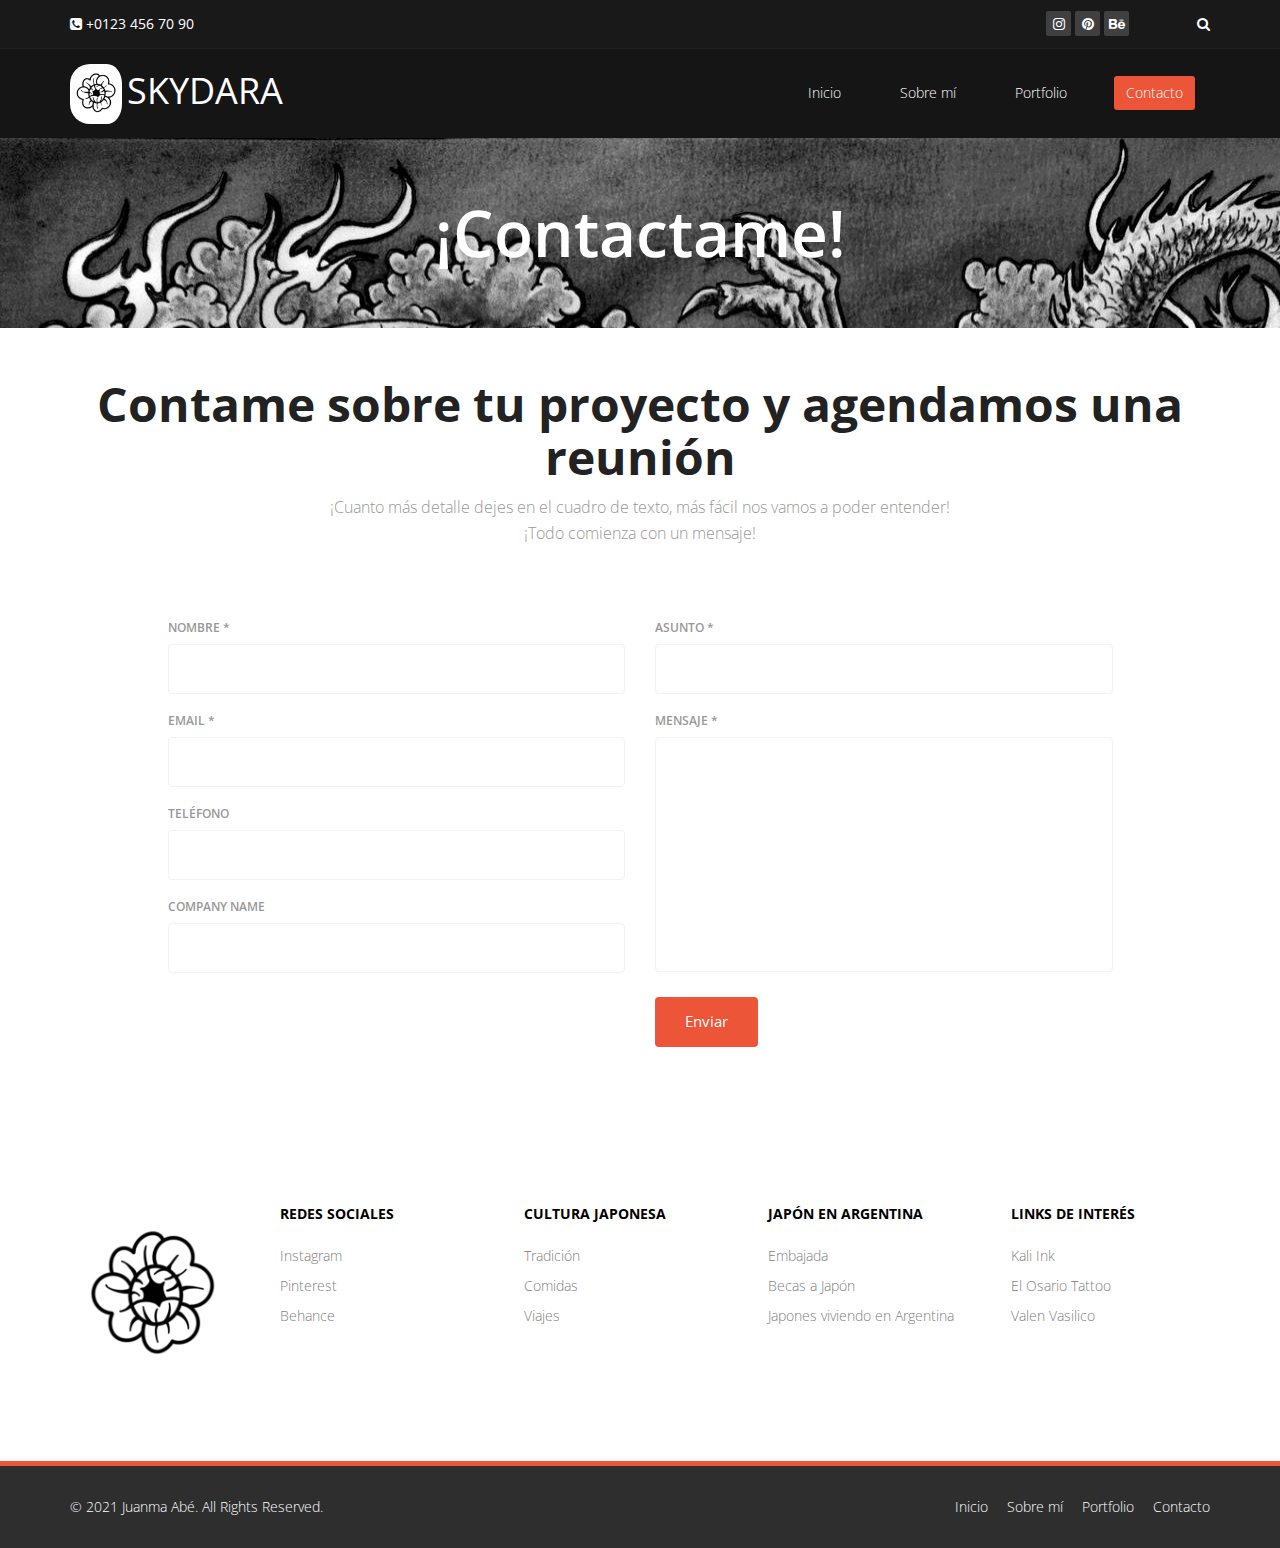
==== contact-us.html @ 9b82411a "Preparando los archivos de inicio" ====
<!DOCTYPE html>
<html lang="en">

<head>
    <meta charset="utf-8">
    <meta name="viewport" content="width=device-width, initial-scale=1.0">
    <meta name="description" content="">
    <meta name="author" content="">
    <title>Contacto | Skydara</title>

    <!-- core CSS -->
    <link href="css/bootstrap.min.css" rel="stylesheet">
    <link href="css/font-awesome.min.css" rel="stylesheet">
    <link href="css/animate.min.css" rel="stylesheet">
    <link href="css/prettyPhoto.css" rel="stylesheet">
    <link href="css/owl.carousel.min.css" rel="stylesheet">
    <link href="css/icomoon.css" rel="stylesheet">
    <link href="css/main.css" rel="stylesheet">
    <link href="css/responsive.css" rel="stylesheet">
    <!--[if lt IE 9]>
    <script src="js/html5shiv.js"></script>
    <script src="js/respond.min.js"></script>
    <![endif]-->
    <link rel="shortcut icon" href="images/logoFinal.png">
    <link rel="apple-touch-icon-precomposed" sizes="144x144" href="images/ico/apple-touch-icon-144-precomposed.png">
    <link rel="apple-touch-icon-precomposed" sizes="114x114" href="images/ico/apple-touch-icon-114-precomposed.png">
    <link rel="apple-touch-icon-precomposed" sizes="72x72" href="images/ico/apple-touch-icon-72-precomposed.png">
    <link rel="apple-touch-icon-precomposed" href="images/ico/apple-touch-icon-57-precomposed.png">

    <!-- SEO -->
    <meta name="description" content="Contactate con Sky. Propone tus ideas. Coordina una reunión para que ella plasme tu idea.">

    <meta name="keywords" content="contacto, email, deja tu mensaje, contactate con sky, coordina una reunión, conoce más">

</head>
<!--/head-->

<body>

    <header id="header">
        <div class="top-bar">
            <div class="container">
                <div class="row">
                    <div class="col-sm-6 col-xs-12">
                        <div class="top-number">
                            <p><i class="fa fa-phone-square"></i> +0123 456 70 90</p>
                        </div>
                    </div>
                    <div class="col-sm-6 col-xs-12">
                        <div class="social">
                            <ul class="social-share">
                                <li><a href="https://www.instagram.com/tienda.dara_/"><i class="fa fa-instagram"></i></a></li>
                                <li><a href="https://ar.pinterest.com/skydara____/"><i class="fa fa-pinterest"></i></a></li>
                                <li><a href="https://www.behance.net/camilascarano"><i class="fa fa-behance"></i></a></li>
                                
                            </ul>
                            <div class="search">
                                <form role="form">
                                    <input type="text" class="search-form" autocomplete="off" placeholder="Search">
                                    <i class="fa fa-search"></i>
                                </form>
                            </div>
                        </div>
                    </div>
                </div>
            </div>
            <!--/.container-->
        </div>
        <!--/.top-bar-->

        <nav class="navbar navbar-inverse" role="banner">
            <div class="container">
                <div class="navbar-header">
                    <button type="button" class="navbar-toggle" data-toggle="collapse" data-target=".navbar-collapse">
                        <span class="sr-only">Toggle navigation</span>
                        <span class="icon-bar"></span>
                        <span class="icon-bar"></span>
                        <span class="icon-bar"></span>
                    </button>
                    <a class="navbar-brand" href="index.html"><img src="images/logoFinal.png" alt="logo">SKYDARA</a>
                </div>
                
                <div class="collapse navbar-collapse navbar-right">
                    <ul class="nav navbar-nav">
                        <li><a href="index.html">Inicio</a></li>
                        <li><a href="about-us.html">Sobre mí</a></li>
                        <li><a href="portfolio.html">Portfolio</a></li>
                        <li class="active"><a href="contact-us.html">Contacto</a></li>                        
                    </ul>
                </div>
            </div><!--/.container-->
        </nav><!--/nav-->
    </header><!--/header-->


    <div class="page-title" style="background-image: url(images/contactofondo.jfif)">
        <h1>¡Contactame!</h1>
    </div>

    <section id="contact-page">
        <div class="container">
            <div class="large-title text-center">        
                <h2>Contame sobre tu proyecto y agendamos una reunión</h2>
                <p>¡Cuanto más detalle dejes en el cuadro de texto, más fácil nos vamos a poder entender! <br> ¡Todo comienza con un mensaje!</p>
            </div> 
            <div class="row contact-wrap"> 
                <div class="status alert alert-success" style="display: none"></div>
                <form id="main-contact-form" class="contact-form" name="contact-form" method="post" action="sendemail.php">
                    <div class="col-sm-5 col-sm-offset-1">
                        <div class="form-group">
                            <label>Nombre *</label>
                            <input type="text" name="name" class="form-control" required="required">
                        </div>
                        <div class="form-group">
                            <label>Email *</label>
                            <input type="email" name="email" class="form-control" required="required">
                        </div>
                        <div class="form-group">
                            <label>Teléfono</label>
                            <input type="number" class="form-control">
                        </div>
                        <div class="form-group">
                            <label>Company Name</label>
                            <input type="text" class="form-control">
                        </div>                        
                    </div>
                    <div class="col-sm-5">
                        <div class="form-group">
                            <label>Asunto *</label>
                            <input type="text" name="subject" class="form-control" required="required">
                        </div>
                        <div class="form-group">
                            <label>Mensaje *</label>
                            <textarea name="message" id="message" required="required" class="form-control" rows="8"></textarea>
                        </div>                        
                        <div class="form-group">
                            <button type="submit" name="submit" class="btn btn-primary btn-lg" required="required">Enviar</button>
                        </div>
                    </div>
                </form> 
            </div><!--/.row-->
        </div><!--/.container-->
    </section><!--/#contact-page-->


    <section id="bottom">
        <div class="container fadeInDown" data-wow-duration="1000ms" data-wow-delay="600ms">
            <div class="row">
                <div class="col-md-2">
                    <a href="index.html" class="footer-logo">
                        <img src="images/logoFinal.png" alt="logo">
                    </a>
                </div>
                <div class="col-md-10">
                    <div class="row">
                        <div class="col-md-3 col-sm-6">
                            <div class="widget">
                                <h3>Redes sociales</h3>
                                <ul>
                                    <li><a href="#">Instagram</a></li>
                                    <li><a href="#">Pinterest</a></li>
                                    <li><a href="https://www.behance.net/camilascarano">Behance</a></li>
                                    <!-- <li><a href="#">Copyright</a></li>
                                    <li><a href="#">Terms of use</a></li>
                                    <li><a href="#">Privacy policy</a></li>
                                    <li><a href="#">Contact us</a></li> -->
                                </ul>
                            </div>
                        </div>
                        <!--/.col-md-3-->

                        <div class="col-md-3 col-sm-6">
                            <div class="widget">
                                <h3>Cultura japonesa</h3>
                                <ul>
                                    <li><a href="https://www.japonalternativo.com/blog/tradiciones-japonesas/">Tradición</a></li>
                                    <li><a href="https://www.japancentre.com/en/pages/156-30-must-try-japanese-foods">Comidas</a></li>
                                    <li><a href="https://travel.state.gov/content/travel/en/international-travel/International-Travel-Country-Information-Pages/Japan.html">Viajes</a></li>
                                    <!-- <li><a href="#">Documentation</a></li>
                                    <li><a href="#">Refund policy</a></li>
                                    <li><a href="#">Ticket system</a></li>
                                    <li><a href="#">Billing system</a></li> -->
                                </ul>
                            </div>
                        </div>
                        <!--/.col-md-3-->

                        <div class="col-md-3 col-sm-6">
                            <div class="widget">
                                <h3>Japón en Argentina</h3>
                                <ul>
                                    <li><a href="https://www.ar.emb-japan.go.jp/itprtop_es/index.html">Embajada</a></li>
                                    <li><a href="https://www.ar.emb-japan.go.jp/itpr_es/04.Becas.html">Becas a Japón</a></li>
                                    <li><a href="https://www.youtube.com/watch?v=d-13gmWAKlQ">Japones viviendo en Argentina</a></li>
                                    <!-- <li><a href="#">Development</a></li>
                                    <li><a href="#">Email Marketing</a></li>
                                    <li><a href="#">Plugin Development</a></li>
                                    <li><a href="#">Article Writing</a></li> -->
                                </ul>
                            </div>
                        </div>
                        
                        <!--/.col-md-3-->

                        <div class="col-md-3 col-sm-6">
                            <div class="widget">
                                <h3>Links de interés</h3>
                                <ul>
                                    <li><a href="https://www.instagram.com/manujuarez1/">Kali Ink</a></li>
                                    <li><a href="https://www.instagram.com/sanseverinotattoo/">El Osario Tattoo</a></li>
                                    <li><a href="https://www.behance.net/valentinbasilico">Valen Vasilico</a></li>
                                    <!-- <li><a href="#">Veniam</a></li>
                                    <li><a href="#">Exercitation</a></li>
                                    <li><a href="#">Ullamco</a></li>
                                    <li><a href="#">Laboris</a></li> -->
                                </ul>
                            </div>
                        </div>
                        <!--/.col-md-3-->
                    </div>
                </div>


            </div>
        </div>
    </section>
    <!--/#bottom-->
    <footer id="footer" class="midnight-blue">
        <div class="container">
            <div class="row">
                <div class="col-sm-6">
                    &copy; 2021 <a target="_blank" href="https://www.linkedin.com/in/abejuanmanuel/" title="LinkedIn Juan Manuel Abé">Juanma Abé</a>. All Rights Reserved.
                </div>
                <div class="col-sm-6">
                    <ul class="pull-right">
                        <li><a href="index.html">Inicio</a></li>
                        <li><a href="about-us.html">Sobre mí</a></li>
                        <li><a href="portfolio.html">Portfolio</a></li>
                        <li><a href="contact-us.html">Contacto</a></li>
                    </ul>
                </div>
            </div>
        </div>
    </footer>
    <!--/#footer-->

    <script src="js/jquery.js"></script>
    <script src="js/bootstrap.min.js"></script>
    <script src="js/jquery.prettyPhoto.js"></script>
    <script src="js/owl.carousel.min.js"></script>
    <script src="js/jquery.isotope.min.js"></script>
    <script src="js/main.js"></script>
</body>

</html>
---- css/prettyPhoto.css ----
div.pp_default .pp_top,div.pp_default .pp_top .pp_middle,div.pp_default .pp_top .pp_left,div.pp_default .pp_top .pp_right,div.pp_default .pp_bottom,div.pp_default .pp_bottom .pp_left,div.pp_default .pp_bottom .pp_middle,div.pp_default .pp_bottom .pp_right{height:13px}
div.pp_default .pp_top .pp_left{background:url(../images/prettyPhoto/default/sprite.png) -78px -93px no-repeat}
div.pp_default .pp_top .pp_middle{background:url(../images/prettyPhoto/default/sprite_x.png) top left repeat-x}
div.pp_default .pp_top .pp_right{background:url(../images/prettyPhoto/default/sprite.png) -112px -93px no-repeat}
div.pp_default .pp_content .ppt{color:#f8f8f8}
div.pp_default .pp_content_container .pp_left{background:url(../images/prettyPhoto/default/sprite_y.png) -7px 0 repeat-y;padding-left:13px}
div.pp_default .pp_content_container .pp_right{background:url(../images/prettyPhoto/default/sprite_y.png) top right repeat-y;padding-right:13px}
div.pp_default .pp_next:hover{background:url(../images/prettyPhoto/default/sprite_next.png) center right no-repeat;cursor:pointer}
div.pp_default .pp_previous:hover{background:url(../images/prettyPhoto/default/sprite_prev.png) center left no-repeat;cursor:pointer}
div.pp_default .pp_expand{background:url(../images/prettyPhoto/default/sprite.png) 0 -29px no-repeat;cursor:pointer;width:28px;height:28px}
div.pp_default .pp_expand:hover{background:url(../images/prettyPhoto/default/sprite.png) 0 -56px no-repeat;cursor:pointer}
div.pp_default .pp_contract{background:url(../images/prettyPhoto/default/sprite.png) 0 -84px no-repeat;cursor:pointer;width:28px;height:28px}
div.pp_default .pp_contract:hover{background:url(../images/prettyPhoto/default/sprite.png) 0 -113px no-repeat;cursor:pointer}
div.pp_default .pp_close{width:30px;height:30px;background:url(../images/prettyPhoto/default/sprite.png) 2px 1px no-repeat;cursor:pointer}
div.pp_default .pp_gallery ul li a{background:url(../images/prettyPhoto/default/default_thumb.png) center center #f8f8f8;border:1px solid #aaa}
div.pp_default .pp_social{margin-top:7px}
div.pp_default .pp_gallery a.pp_arrow_previous,div.pp_default .pp_gallery a.pp_arrow_next{position:static;left:auto}
div.pp_default .pp_nav .pp_play,div.pp_default .pp_nav .pp_pause{background:url(../images/prettyPhoto/default/sprite.png) -51px 1px no-repeat;height:30px;width:30px}
div.pp_default .pp_nav .pp_pause{background-position:-51px -29px}
div.pp_default a.pp_arrow_previous,div.pp_default a.pp_arrow_next{background:url(../images/prettyPhoto/default/sprite.png) -31px -3px no-repeat;height:20px;width:20px;margin:4px 0 0}
div.pp_default a.pp_arrow_next{left:52px;background-position:-82px -3px}
div.pp_default .pp_content_container .pp_details{margin-top:5px}
div.pp_default .pp_nav{clear:none;height:30px;width:110px;position:relative}
div.pp_default .pp_nav .currentTextHolder{font-family:Georgia;font-style:italic;color:#999;font-size:11px;left:75px;line-height:25px;position:absolute;top:2px;margin:0;padding:0 0 0 10px}
div.pp_default .pp_close:hover,div.pp_default .pp_nav .pp_play:hover,div.pp_default .pp_nav .pp_pause:hover,div.pp_default .pp_arrow_next:hover,div.pp_default .pp_arrow_previous:hover{opacity:0.7}
div.pp_default .pp_description{font-size:11px;font-weight:700;line-height:14px;margin:5px 50px 5px 0}
div.pp_default .pp_bottom .pp_left{background:url(../images/prettyPhoto/default/sprite.png) -78px -127px no-repeat}
div.pp_default .pp_bottom .pp_middle{background:url(../images/prettyPhoto/default/sprite_x.png) bottom left repeat-x}
div.pp_default .pp_bottom .pp_right{background:url(../images/prettyPhoto/default/sprite.png) -112px -127px no-repeat}
div.pp_default .pp_loaderIcon{background:url(../images/prettyPhoto/default/loader.gif) center center no-repeat}
div.light_rounded .pp_top .pp_left{background:url(../images/prettyPhoto/light_rounded/sprite.png) -88px -53px no-repeat}
div.light_rounded .pp_top .pp_right{background:url(../images/prettyPhoto/light_rounded/sprite.png) -110px -53px no-repeat}
div.light_rounded .pp_next:hover{background:url(../images/prettyPhoto/light_rounded/btnNext.png) center right no-repeat;cursor:pointer}
div.light_rounded .pp_previous:hover{background:url(../images/prettyPhoto/light_rounded/btnPrevious.png) center left no-repeat;cursor:pointer}
div.light_rounded .pp_expand{background:url(../images/prettyPhoto/light_rounded/sprite.png) -31px -26px no-repeat;cursor:pointer}
div.light_rounded .pp_expand:hover{background:url(../images/prettyPhoto/light_rounded/sprite.png) -31px -47px no-repeat;cursor:pointer}
div.light_rounded .pp_contract{background:url(../images/prettyPhoto/light_rounded/sprite.png) 0 -26px no-repeat;cursor:pointer}
div.light_rounded .pp_contract:hover{background:url(../images/prettyPhoto/light_rounded/sprite.png) 0 -47px no-repeat;cursor:pointer}
div.light_rounded .pp_close{width:75px;height:22px;background:url(../images/prettyPhoto/light_rounded/sprite.png) -1px -1px no-repeat;cursor:pointer}
div.light_rounded .pp_nav .pp_play{background:url(../images/prettyPhoto/light_rounded/sprite.png) -1px -100px no-repeat;height:15px;width:14px}
div.light_rounded .pp_nav .pp_pause{background:url(../images/prettyPhoto/light_rounded/sprite.png) -24px -100px no-repeat;height:15px;width:14px}
div.light_rounded .pp_arrow_previous{background:url(../images/prettyPhoto/light_rounded/sprite.png) 0 -71px no-repeat}
div.light_rounded .pp_arrow_next{background:url(../images/prettyPhoto/light_rounded/sprite.png) -22px -71px no-repeat}
div.light_rounded .pp_bottom .pp_left{background:url(../images/prettyPhoto/light_rounded/sprite.png) -88px -80px no-repeat}
div.light_rounded .pp_bottom .pp_right{background:url(../images/prettyPhoto/light_rounded/sprite.png) -110px -80px no-repeat}
div.dark_rounded .pp_top .pp_left{background:url(../images/prettyPhoto/dark_rounded/sprite.png) -88px -53px no-repeat}
div.dark_rounded .pp_top .pp_right{background:url(../images/prettyPhoto/dark_rounded/sprite.png) -110px -53px no-repeat}
div.dark_rounded .pp_content_container .pp_left{background:url(../images/prettyPhoto/dark_rounded/contentPattern.png) top left repeat-y}
div.dark_rounded .pp_content_container .pp_right{background:url(../images/prettyPhoto/dark_rounded/contentPattern.png) top right repeat-y}
div.dark_rounded .pp_next:hover{background:url(../images/prettyPhoto/dark_rounded/btnNext.png) center right no-repeat;cursor:pointer}
div.dark_rounded .pp_previous:hover{background:url(../images/prettyPhoto/dark_rounded/btnPrevious.png) center left no-repeat;cursor:pointer}
div.dark_rounded .pp_expand{background:url(../images/prettyPhoto/dark_rounded/sprite.png) -31px -26px no-repeat;cursor:pointer}
div.dark_rounded .pp_expand:hover{background:url(../images/prettyPhoto/dark_rounded/sprite.png) -31px -47px no-repeat;cursor:pointer}
div.dark_rounded .pp_contract{background:url(../images/prettyPhoto/dark_rounded/sprite.png) 0 -26px no-repeat;cursor:pointer}
div.dark_rounded .pp_contract:hover{background:url(../images/prettyPhoto/dark_rounded/sprite.png) 0 -47px no-repeat;cursor:pointer}
div.dark_rounded .pp_close{width:75px;height:22px;background:url(../images/prettyPhoto/dark_rounded/sprite.png) -1px -1px no-repeat;cursor:pointer}
div.dark_rounded .pp_description{margin-right:85px;color:#fff}
div.dark_rounded .pp_nav .pp_play{background:url(../images/prettyPhoto/dark_rounded/sprite.png) -1px -100px no-repeat;height:15px;width:14px}
div.dark_rounded .pp_nav .pp_pause{background:url(../images/prettyPhoto/dark_rounded/sprite.png) -24px -100px no-repeat;height:15px;width:14px}
div.dark_rounded .pp_arrow_previous{background:url(../images/prettyPhoto/dark_rounded/sprite.png) 0 -71px no-repeat}
div.dark_rounded .pp_arrow_next{background:url(../images/prettyPhoto/dark_rounded/sprite.png) -22px -71px no-repeat}
div.dark_rounded .pp_bottom .pp_left{background:url(../images/prettyPhoto/dark_rounded/sprite.png) -88px -80px no-repeat}
div.dark_rounded .pp_bottom .pp_right{background:url(../images/prettyPhoto/dark_rounded/sprite.png) -110px -80px no-repeat}
div.dark_rounded .pp_loaderIcon{background:url(../images/prettyPhoto/dark_rounded/loader.gif) center center no-repeat}
div.dark_square .pp_left,div.dark_square .pp_middle,div.dark_square .pp_right,div.dark_square .pp_content{background:#000}
div.dark_square .pp_description{color:#fff;margin:0 85px 0 0}
div.dark_square .pp_loaderIcon{background:url(../images/prettyPhoto/dark_square/loader.gif) center center no-repeat}
div.dark_square .pp_expand{background:url(../images/prettyPhoto/dark_square/sprite.png) -31px -26px no-repeat;cursor:pointer}
div.dark_square .pp_expand:hover{background:url(../images/prettyPhoto/dark_square/sprite.png) -31px -47px no-repeat;cursor:pointer}
div.dark_square .pp_contract{background:url(../images/prettyPhoto/dark_square/sprite.png) 0 -26px no-repeat;cursor:pointer}
div.dark_square .pp_contract:hover{background:url(../images/prettyPhoto/dark_square/sprite.png) 0 -47px no-repeat;cursor:pointer}
div.dark_square .pp_close{width:75px;height:22px;background:url(../images/prettyPhoto/dark_square/sprite.png) -1px -1px no-repeat;cursor:pointer}
div.dark_square .pp_nav{clear:none}
div.dark_square .pp_nav .pp_play{background:url(../images/prettyPhoto/dark_square/sprite.png) -1px -100px no-repeat;height:15px;width:14px}
div.dark_square .pp_nav .pp_pause{background:url(../images/prettyPhoto/dark_square/sprite.png) -24px -100px no-repeat;height:15px;width:14px}
div.dark_square .pp_arrow_previous{background:url(../images/prettyPhoto/dark_square/sprite.png) 0 -71px no-repeat}
div.dark_square .pp_arrow_next{background:url(../images/prettyPhoto/dark_square/sprite.png) -22px -71px no-repeat}
div.dark_square .pp_next:hover{background:url(../images/prettyPhoto/dark_square/btnNext.png) center right no-repeat;cursor:pointer}
div.dark_square .pp_previous:hover{background:url(../images/prettyPhoto/dark_square/btnPrevious.png) center left no-repeat;cursor:pointer}
div.light_square .pp_expand{background:url(../images/prettyPhoto/light_square/sprite.png) -31px -26px no-repeat;cursor:pointer}
div.light_square .pp_expand:hover{background:url(../images/prettyPhoto/light_square/sprite.png) -31px -47px no-repeat;cursor:pointer}
div.light_square .pp_contract{background:url(../images/prettyPhoto/light_square/sprite.png) 0 -26px no-repeat;cursor:pointer}
div.light_square .pp_contract:hover{background:url(../images/prettyPhoto/light_square/sprite.png) 0 -47px no-repeat;cursor:pointer}
div.light_square .pp_close{width:75px;height:22px;background:url(../images/prettyPhoto/light_square/sprite.png) -1px -1px no-repeat;cursor:pointer}
div.light_square .pp_nav .pp_play{background:url(../images/prettyPhoto/light_square/sprite.png) -1px -100px no-repeat;height:15px;width:14px}
div.light_square .pp_nav .pp_pause{background:url(../images/prettyPhoto/light_square/sprite.png) -24px -100px no-repeat;height:15px;width:14px}
div.light_square .pp_arrow_previous{background:url(../images/prettyPhoto/light_square/sprite.png) 0 -71px no-repeat}
div.light_square .pp_arrow_next{background:url(../images/prettyPhoto/light_square/sprite.png) -22px -71px no-repeat}
div.light_square .pp_next:hover{background:url(../images/prettyPhoto/light_square/btnNext.png) center right no-repeat;cursor:pointer}
div.light_square .pp_previous:hover{background:url(../images/prettyPhoto/light_square/btnPrevious.png) center left no-repeat;cursor:pointer}
div.facebook .pp_top .pp_left{background:url(../images/prettyPhoto/facebook/sprite.png) -88px -53px no-repeat}
div.facebook .pp_top .pp_middle{background:url(../images/prettyPhoto/facebook/contentPatternTop.png) top left repeat-x}
div.facebook .pp_top .pp_right{background:url(../images/prettyPhoto/facebook/sprite.png) -110px -53px no-repeat}
div.facebook .pp_content_container .pp_left{background:url(../images/prettyPhoto/facebook/contentPatternLeft.png) top left repeat-y}
div.facebook .pp_content_container .pp_right{background:url(../images/prettyPhoto/facebook/contentPatternRight.png) top right repeat-y}
div.facebook .pp_expand{background:url(../images/prettyPhoto/facebook/sprite.png) -31px -26px no-repeat;cursor:pointer}
div.facebook .pp_expand:hover{background:url(../images/prettyPhoto/facebook/sprite.png) -31px -47px no-repeat;cursor:pointer}
div.facebook .pp_contract{background:url(../images/prettyPhoto/facebook/sprite.png) 0 -26px no-repeat;cursor:pointer}
div.facebook .pp_contract:hover{background:url(../images/prettyPhoto/facebook/sprite.png) 0 -47px no-repeat;cursor:pointer}
div.facebook .pp_close{width:22px;height:22px;background:url(../images/prettyPhoto/facebook/sprite.png) -1px -1px no-repeat;cursor:pointer}
div.facebook .pp_description{margin:0 37px 0 0}
div.facebook .pp_loaderIcon{background:url(../images/prettyPhoto/facebook/loader.gif) center center no-repeat}
div.facebook .pp_arrow_previous{background:url(../images/prettyPhoto/facebook/sprite.png) 0 -71px no-repeat;height:22px;margin-top:0;width:22px}
div.facebook .pp_arrow_previous.disabled{background-position:0 -96px;cursor:default}
div.facebook .pp_arrow_next{background:url(../images/prettyPhoto/facebook/sprite.png) -32px -71px no-repeat;height:22px;margin-top:0;width:22px}
div.facebook .pp_arrow_next.disabled{background-position:-32px -96px;cursor:default}
div.facebook .pp_nav{margin-top:0}
div.facebook .pp_nav p{font-size:15px;padding:0 3px 0 4px}
div.facebook .pp_nav .pp_play{background:url(../images/prettyPhoto/facebook/sprite.png) -1px -123px no-repeat;height:22px;width:22px}
div.facebook .pp_nav .pp_pause{background:url(../images/prettyPhoto/facebook/sprite.png) -32px -123px no-repeat;height:22px;width:22px}
div.facebook .pp_next:hover{background:url(../images/prettyPhoto/facebook/btnNext.png) center right no-repeat;cursor:pointer}
div.facebook .pp_previous:hover{background:url(../images/prettyPhoto/facebook/btnPrevious.png) center left no-repeat;cursor:pointer}
div.facebook .pp_bottom .pp_left{background:url(../images/prettyPhoto/facebook/sprite.png) -88px -80px no-repeat}
div.facebook .pp_bottom .pp_middle{background:url(../images/prettyPhoto/facebook/contentPatternBottom.png) top left repeat-x}
div.facebook .pp_bottom .pp_right{background:url(../images/prettyPhoto/facebook/sprite.png) -110px -80px no-repeat}
div.pp_pic_holder a:focus{outline:none}
div.pp_overlay{background:#000;display:none;left:0;position:absolute;top:0;width:100%;z-index:9500}
div.pp_pic_holder{display:none;position:absolute;width:100px;z-index:10000}
.pp_content{height:40px;min-width:40px}
* html .pp_content{width:40px}
.pp_content_container{position:relative;text-align:left;width:100%}
.pp_content_container .pp_left{padding-left:20px}
.pp_content_container .pp_right{padding-right:20px}
.pp_content_container .pp_details{float:left;margin:10px 0 2px}
.pp_description{display:none;margin:0}
.pp_social{float:left;margin:0}
.pp_social .facebook{float:left;margin-left:5px;width:55px;overflow:hidden}
.pp_social .twitter{float:left}
.pp_nav{clear:right;float:left;margin:3px 10px 0 0}
.pp_nav p{float:left;white-space:nowrap;margin:2px 4px}
.pp_nav .pp_play,.pp_nav .pp_pause{float:left;margin-right:4px;text-indent:-10000px}
a.pp_arrow_previous,a.pp_arrow_next{display:block;float:left;height:15px;margin-top:3px;overflow:hidden;text-indent:-10000px;width:14px}
.pp_hoverContainer{position:absolute;top:0;width:100%;z-index:2000}
.pp_gallery{display:none;left:50%;margin-top:-50px;position:absolute;z-index:10000}
.pp_gallery div{float:left;overflow:hidden;position:relative}
.pp_gallery ul{float:left;height:35px;position:relative;white-space:nowrap;margin:0 0 0 5px;padding:0}
.pp_gallery ul a{border:1px rgba(0,0,0,0.5) solid;display:block;float:left;height:33px;overflow:hidden}
.pp_gallery ul a img{border:0}
.pp_gallery li{display:block;float:left;margin:0 5px 0 0;padding:0}
.pp_gallery li.default a{background:url(../images/prettyPhoto/facebook/default_thumbnail.gif) 0 0 no-repeat;display:block;height:33px;width:50px}
.pp_gallery .pp_arrow_previous,.pp_gallery .pp_arrow_next{margin-top:7px!important}
a.pp_next{background:url(../images/prettyPhoto/light_rounded/btnNext.png) 10000px 10000px no-repeat;display:block;float:right;height:100%;text-indent:-10000px;width:49%}
a.pp_previous{background:url(../images/prettyPhoto/light_rounded/btnNext.png) 10000px 10000px no-repeat;display:block;float:left;height:100%;text-indent:-10000px;width:49%}
a.pp_expand,a.pp_contract{cursor:pointer;display:none;height:20px;position:absolute;right:30px;text-indent:-10000px;top:10px;width:20px;z-index:20000}
a.pp_close{position:absolute;right:0;top:0;display:block;line-height:22px;text-indent:-10000px}
.pp_loaderIcon{display:block;height:24px;left:50%;position:absolute;top:50%;width:24px;margin:-12px 0 0 -12px}
#pp_full_res{line-height:1!important}
#pp_full_res .pp_inline{text-align:left}
#pp_full_res .pp_inline p{margin:0 0 15px}
div.ppt{color:#fff;display:none;font-size:17px;z-index:9999;margin:0 0 5px 15px}
div.pp_default .pp_content,div.light_rounded .pp_content{background-color:#fff}
div.pp_default #pp_full_res .pp_inline,div.light_rounded .pp_content .ppt,div.light_rounded #pp_full_res .pp_inline,div.light_square .pp_content .ppt,div.light_square #pp_full_res .pp_inline,div.facebook .pp_content .ppt,div.facebook #pp_full_res .pp_inline{color:#000}
div.pp_default .pp_gallery ul li a:hover,div.pp_default .pp_gallery ul li.selected a,.pp_gallery ul a:hover,.pp_gallery li.selected a{border-color:#fff}
div.pp_default .pp_details,div.light_rounded .pp_details,div.dark_rounded .pp_details,div.dark_square .pp_details,div.light_square .pp_details,div.facebook .pp_details{position:relative}
div.light_rounded .pp_top .pp_middle,div.light_rounded .pp_content_container .pp_left,div.light_rounded .pp_content_container .pp_right,div.light_rounded .pp_bottom .pp_middle,div.light_square .pp_left,div.light_square .pp_middle,div.light_square .pp_right,div.light_square .pp_content,div.facebook .pp_content{background:#fff}
div.light_rounded .pp_description,div.light_square .pp_description{margin-right:85px}
div.light_rounded .pp_gallery a.pp_arrow_previous,div.light_rounded .pp_gallery a.pp_arrow_next,div.dark_rounded .pp_gallery a.pp_arrow_previous,div.dark_rounded .pp_gallery a.pp_arrow_next,div.dark_square .pp_gallery a.pp_arrow_previous,div.dark_square .pp_gallery a.pp_arrow_next,div.light_square .pp_gallery a.pp_arrow_previous,div.light_square .pp_gallery a.pp_arrow_next{margin-top:12px!important}
div.light_rounded .pp_arrow_previous.disabled,div.dark_rounded .pp_arrow_previous.disabled,div.dark_square .pp_arrow_previous.disabled,div.light_square .pp_arrow_previous.disabled{background-position:0 -87px;cursor:default}
div.light_rounded .pp_arrow_next.disabled,div.dark_rounded .pp_arrow_next.disabled,div.dark_square .pp_arrow_next.disabled,div.light_square .pp_arrow_next.disabled{background-position:-22px -87px;cursor:default}
div.light_rounded .pp_loaderIcon,div.light_square .pp_loaderIcon{background:url(../images/prettyPhoto/light_rounded/loader.gif) center center no-repeat}
div.dark_rounded .pp_top .pp_middle,div.dark_rounded .pp_content,div.dark_rounded .pp_bottom .pp_middle{background:url(../images/prettyPhoto/dark_rounded/contentPattern.png) top left repeat}
div.dark_rounded .currentTextHolder,div.dark_square .currentTextHolder{color:#c4c4c4}
div.dark_rounded #pp_full_res .pp_inline,div.dark_square #pp_full_res .pp_inline{color:#fff}
.pp_top,.pp_bottom{height:20px;position:relative}
* html .pp_top,* html .pp_bottom{padding:0 20px}
.pp_top .pp_left,.pp_bottom .pp_left{height:20px;left:0;position:absolute;width:20px}
.pp_top .pp_middle,.pp_bottom .pp_middle{height:20px;left:20px;position:absolute;right:20px}
* html .pp_top .pp_middle,* html .pp_bottom .pp_middle{left:0;position:static}
.pp_top .pp_right,.pp_bottom .pp_right{height:20px;left:auto;position:absolute;right:0;top:0;width:20px}
.pp_fade,.pp_gallery li.default a img{display:none}
---- css/icomoon.css ----
@font-face {
  font-family: 'icomoon';
  src:  url('../fonts/icomoon.eot?2sjsid');
  src:  url('../fonts/icomoon.eot?2sjsid#iefix') format('embedded-opentype'),
    url('../fonts/icomoon.ttf?2sjsid') format('truetype'),
    url('../fonts/icomoon.woff?2sjsid') format('woff'),
    url('../fonts/icomoon.svg?2sjsid#icomoon') format('svg');
  font-weight: normal;
  font-style: normal;
}

[class^="icon-"], [class*=" icon-"] {
  /* use !important to prevent issues with browser extensions that change fonts */
  font-family: 'icomoon' !important;
  speak: none;
  font-style: normal;
  font-weight: normal;
  font-variant: normal;
  text-transform: none;
  line-height: 1;

  /* Better Font Rendering =========== */
  -webkit-font-smoothing: antialiased;
  -moz-osx-font-smoothing: grayscale;
}

.icon-mobile-ui:before {
  content: "\e900";
  color: #d0d0d0;
}
.icon-motion:before {
  content: "\e901";
  color: #d0d0d0;
}
.icon-seo:before {
  content: "\e902";
  color: #d0d0d0;
}
.icon-ux:before {
  content: "\e903";
  color: #d0d0d0;
}
.icon-web-app:before {
  content: "\e904";
  color: #d0d0d0;
}
.icon-web:before {
  content: "\e905";
  color: #d0d0d0;
}
---- css/main.css ----
@import url(http://fonts.googleapis.com/css?family=Open+Sans:300italic,400italic,600italic,700italic,800italic,400,600,700,300,800);

/*************************
*******Typography******
**************************/

body {
    background: #fff;
    font-family: 'Open Sans', sans-serif;
    color: #4e4e4e;
    line-height: 22px;
}

h1,
h2,
h3,
h4,
h5,
h6 {
    font-weight: 600;
    font-family: 'Open Sans', sans-serif;
    color: #4e4e4e;
}

h1 {
    font-size: 36px;
/*    color: #fff;*/
}

h2 {
    font-size: 20px;
}

h3 {
    font-size: 16px;
    color: #787878;
    font-weight: 400;
    line-height: 24px;
}

img{
    max-width: 100%;
}

h4 {
    font-size: 16px;
}

a {
    color: #EC5538;
    -webkit-transition: color 300ms, background-color 300ms;
    transition: color 300ms, background-color 300ms;
}

a:hover,
a:focus {
    color: #EC5538;
}

hr {
    border-top: 1px solid #e5e5e5;
    border-bottom: 1px solid #fff;
}

.btn-primary {
    padding: 8px 20px;
    background: #EC5538;
    color: #fff;
    border-radius: 4px;
    border: none;
    margin-top: 10px;
}

.btn-primary:hover,
.btn-primary:focus {
    background: #EC5538;
    outline: none;
    -webkit-box-shadow: none;
    box-shadow: none;
}

.btn-transparent {
    border: 3px solid #fff;
    background: transparent;
    color: #fff;
}

.btn-transparent:hover {
    border-color: rgba(255, 255, 255, 0.5);
}

a:hover,
a:focus {
    color: #111;
    text-decoration: none;
    outline: none;
}

.dropdown-menu {
    margin-top: -1px;
    min-width: 180px;
}

.center h2 {
    font-size: 36px;
    margin-top: 0;
    margin-bottom: 20px;
}



.media>.pull-left {
    margin-right: 20px;
}



.media>.pull-right {
    margin-left: 20px;
}

body>section {
    padding: 70px 0;
}

.center {
    text-align: center;
    padding-bottom: 55px;
}

.scaleIn {
    -webkit-animation-name: scaleIn;
    animation-name: scaleIn;
}

.lead {
    font-size: 16px;
    line-height: 24px;
    font-weight: 400;
}

.transparent-bg {
    background-color: transparent !important;
    margin-bottom: 0;
}

@-webkit-keyframes scaleIn {
    0% {
        opacity: 0;
        -webkit-transform: scale(0);
        transform: scale(0);
    }
    100% {
        opacity: 1;
        -webkit-transform: scale(1);
        transform: scale(1);
    }
}

@keyframes scaleIn {
    0% {
        opacity: 0;
        -webkit-transform: scale(0);
        transform: scale(0);
    }
    100% {
        opacity: 1;
        -webkit-transform: scale(1);
        transform: scale(1);
    }
}

.navbar-brand img{
    height: 60px;
    border-radius: 20px; 
    padding-right: 5px;
}

.page-title{
    padding: 60px 0;
}

.page-title h1{
    color: #fff;
    margin: 0;
    text-align: center;
    font-size: 64px;
}


/*************************
*******Header******
**************************/

#header .search {
    display: inline-block;
}

.navbar>.container .navbar-brand {
    margin-left: 0;
}

.top-bar {
    padding: 10px 0;
    background: #191919;
    border-bottom: 1px solid #222;
    line-height: 28px;
}

.top-number {
    color: #fff;
}

.top-number p {
    margin: 0
}

.social {
    text-align: right;
}

.social-share {
    display: inline-block;
    list-style: none;
    padding: 0;
    margin: 0;
}

ul.social-share li {
    display: inline-block;
}

ul.social-share li a {
    display: inline-block;
    color: #fff;
    background: #404040;
    width: 25px;
    height: 25px;
    line-height: 25px;
    text-align: center;
    border-radius: 2px;
}

ul.social-share li a:hover {
    background: #EC5538;
    color: #fff;
}

.search i {
    color: #fff;
}

input.search-form {
    background: transparent;
    border: 0 none;
    width: 60px;
    padding: 0 10px;
    color: #FFF;
    -webkit-transition: all 400ms;
    transition: all 400ms;
}

input.search-form::-webkit-input-placeholder {
    color: transparent;
}

input.search-form:hover::-webkit-input-placeholder {
    color: #fff;
}

input.search-form:hover {
    width: 180px;
}

.navbar-brand {
    padding: 0;
    margin: 0;
}

.navbar {
    border-radius: 0;
    margin-bottom: 0;
    background: #151515;
    padding: 15px 0;
    padding-bottom: 0;
    
}

.navbar-nav {
    margin-top: 12px;
}

.navbar-nav>li {
    margin-left: 35px;
    padding-bottom: 28px;
}

.navbar-inverse .navbar-nav>li>a {
    padding: 5px 12px;
    margin: 0;
    border-radius: 3px;
    color: #fff;
    line-height: 24px;
    display: inline-block;
    font-weight: 300;
}

.navbar-inverse .navbar-nav>li>a:hover {
    background-color: #EC5538;
    color: #fff;
}

.navbar-inverse {
    border: none;
}

.navbar-inverse .navbar-brand {
    font-size: 36px;
    line-height: 50px;
    color: #fff;
}

.navbar-inverse .navbar-nav>.active>a,
.navbar-inverse .navbar-nav>.active>a:hover,
.navbar-inverse .navbar-nav>.active>a:focus,
.navbar-inverse .navbar-nav>.open>a,
.navbar-inverse .navbar-nav>.open>a:hover,
.navbar-inverse .navbar-nav>.open>a:focus {
    background-color: #EC5538;
    color: #fff;
}

.navbar-inverse .navbar-nav .dropdown-menu {
    background-color: rgba(0, 0, 0, .85);
    -webkit-box-shadow: 0 3px 8px rgba(0, 0, 0, 0.125);
    box-shadow: 0 3px 8px rgba(0, 0, 0, 0.125);
    border: 0;
    padding: 0;
    margin-top: 0;
    border-top: 0;
    border-radius: 0;
    left: 0;
}

.navbar-inverse .navbar-nav .dropdown-menu:before {
    position: absolute;
    top: 0;
}

.navbar-inverse .navbar-nav .dropdown-menu>li>a {
    padding: 8px 15px;
    color: #fff;
}

.navbar-inverse .navbar-nav .dropdown-menu>li:hover>a,
.navbar-inverse .navbar-nav .dropdown-menu>li:focus>a,
.navbar-inverse .navbar-nav .dropdown-menu>li.active>a {
    background-color: #EC5538;
    color: #fff;
}

.navbar-inverse .navbar-nav .dropdown-menu>li:last-child>a {
    border-radius: 0 0 3px 3px;
}

.navbar-inverse .navbar-nav .dropdown-menu>li.divider {
    background-color: transparent;
}

.navbar-inverse .navbar-collapse,
.navbar-inverse .navbar-form {
    border-top: 0;
    padding-bottom: 0;
}


/*************************
*******Home Page******
**************************/

#main-slider {
    position: relative;
}

.no-margin {
    margin: 0;
    padding: 0;
}

#main-slider .carousel .carousel-content {
    font-size: 18px;
    font-weight: 400;
    color: #fff;
    line-height: 28px;
}

#main-slider .carousel .slide-margin {
    margin-top: 140px;
}

#main-slider .carousel h1 {
    font-size: 64px;
    font-weight: 700;
    margin: 0 0 20px;
    color: #fff;
}

#main-slider .carousel .btn-slide {
    padding: 0 30px;
    line-height: 42px;
    background: #EC5538;
    color: #fff;
    border-radius: 4px;
    margin-top: 40px;
    display: inline-block;
    font-size: 14px;
    margin-right: 10px;
    border: 1px solid #EC5538;
}

#main-slider .carousel .btn-slide.white {
    border: 1px solid rgba(255, 255, 255, 0.44);
    background: rgba(255, 255, 255, 0.26);
    color: #fff;
}

#main-slider .carousel .slider-img {
    text-align: right;
    position: absolute;
}

#main-slider .carousel .item {
    background-position: 50%;
    background-repeat: no-repeat;
    background-size: cover;
    left: 0 !important;
    opacity: 0;
    top: 0;
    position: absolute;
    width: 100%;
    display: block !important;
    height: 730px;
    -webkit-transition: opacity ease-in-out 500ms;
    transition: opacity ease-in-out 500ms;
    display: -webkit-box !important;
    display: -ms-flexbox !important;
    display: flex !important;
    -webkit-box-orient: vertical;
    -webkit-box-direction: normal;
    -ms-flex-direction: column;
    flex-direction: column;
    -webkit-box-pack: center;
    -ms-flex-pack: center;
    justify-content: center;
}

#main-slider .carousel .item:first-child {
    top: auto;
    position: relative;
}

#main-slider .carousel .item.active {
    opacity: 1;
    -webkit-transition: opacity ease-in-out 500ms;
    transition: opacity ease-in-out 500ms;
    z-index: 1;
}

#main-slider .prev,
#main-slider .next {
    position: absolute;
    top: 50%;
    background-color: #EC5538;
    color: #fff;
    display: inline-block;
    margin-top: -25px;
    height: 40px;
    line-height: 40px;
    width: 40px;
    line-height: 40px;
    text-align: center;
    border-radius: 4px;
    z-index: 5;
}

#main-slider .prev:hover,
#main-slider .next:hover {
    background-color: #000;
}

#main-slider .prev {
    left: 10px;
}

#main-slider .next {
    right: 10px;
}

#main-slider .carousel-indicators {
    margin: 0;
    left: 0;
    width: 100%;
    bottom: 80px;
}

#main-slider .carousel-indicators li {
    width: 10px;
    height: 10px;
    background-color: transparent;
    margin: 0 5px;
    position: relative;
    border: 1px solid #fff;
}

#main-slider .carousel-indicators li.active {
    background-color: #EC5538;
    border: 1px solid #EC5538
}

#main-slider .active .animation.animated-item-1 {
    -webkit-animation: fadeInUp 300ms linear 300ms both;
    animation: fadeInUp 300ms linear 300ms both;
}

#main-slider .active .animation.animated-item-2 {
    -webkit-animation: fadeInUp 300ms linear 600ms both;
    animation: fadeInUp 300ms linear 600ms both;
}

#main-slider .active .animation.animated-item-3 {
    -webkit-animation: fadeInUp 300ms linear 900ms both;
    animation: fadeInUp 300ms linear 900ms both;
}

#main-slider .active .animation.animated-item-4 {
    -webkit-animation: fadeInUp 300ms linear 1200ms both;
    animation: fadeInUp 300ms linear 1200ms both;
}

#feature {
    padding-bottom: 40px;
}

.features .feature-wrap {
    margin-bottom: 35px;
}

.features .feature-wrap .icon {
    width: 42px;
    height: 42px;
    text-align: center;
    line-height: 40px;
    color: #D0D0D0;
    border: 1px solid #D0D0D0;
    font-size: 20px;
    border-radius: 4px;
    -webkit-transition: .4s;
    transition: .4s;
    margin-bottom: 25px;
}

.features .feature-wrap:hover .icon {
    color: #ffffff;
    border: 1px solid #EC5538;
    background-color: #EC5538;
}

.features .feature-wrap h2 {
    font-size: 24px;
    color: #333;
    margin: 0;
    margin-bottom: 24px;
}

.features .feature-wrap p {
    font-size: 16px;
    margin: 0;
    line-height: 26px;
    color: #707070;
}

#recent-works {
    background-color: #FAFAFA;
}

#recent-works .single-work {
    padding: 0;
}

#recent-works {
    padding-bottom: 70px;
}

.recent-work-wrap {
    position: relative;
    overflow: hidden;
}

.recent-work-wrap img {
    width: 100%;
}

.recent-work-wrap .recent-work-inner {
    top: 0;
    background: transparent;
    opacity: .8;
    width: 100%;
    border-radius: 0;
    margin-bottom: 0;
}

.recent-work-wrap .overlay {
    position: absolute;
    top: 0;
    left: 0;
    width: 100%;
    height: 100%;
    opacity: 0;
    border-radius: 0;
    background: rgba(0, 0, 0, 0.7);
    color: #fff;
    vertical-align: middle;
    -webkit-transition: opacity 500ms;
    transition: opacity 500ms;
    padding: 30px;
    text-align: center;
    display: -webkit-box;
    display: -ms-flexbox;
    display: flex;
    -webkit-box-orient: vertical;
    -webkit-box-direction: normal;
    -ms-flex-direction: column;
    flex-direction: column;
    -webkit-box-pack: center;
    -ms-flex-pack: center;
    justify-content: center;
}

.recent-work-wrap .overlay .preview {
    color: #fff;
    height: 40px;
    width: 40px;
    background-color: #EC5538;
    border-radius: 50%;
    display: inline-block;
    line-height: 50px;
}

.recent-work-wrap:hover .overlay {
    opacity: 1;
}

.services-wrap {
    padding: 40px 30px;
    background: #fff;
    border-radius: 4px;
    margin: 0 0 40px;
    -webkit-transition: .4s;
    transition: .4s;
    color: #707070;
    font-size: 16px;
    line-height: 26px;
}

.services-wrap p:last-child {
    margin: 0;
}

.services-wrap:hover {
    background-color: #FAFAFA;
}

.services-wrap h3 {
    font-size: 20px;
    margin: 0 0 15px;
    color: #333333;
    font-weight: 700;
}

.services-wrap .pull-left {
    margin-right: 40px;
    margin-top: 15px;
}

#middle {
    background-size: cover;
    background-position: center center;
    text-align: center;
    color: #ffffff;
    position: relative;
    z-index: 1;
}

#middle::after {
    content: '';
    position: absolute;
    right: 0;
    top: 0;
    width: 100%;
    height: 100%;
    z-index: -1;
    background-color: #000;
    opacity: .3
}

#middle h2 {
    font-size: 48px;
    color: #ffffff;
}

#middle .skill {
    margin-bottom: 60px;
}

.progress-wrap {
    position: relative;
    padding: 10px 35px;
}

.progress-wrap h3 {
    color: #ffffff;
    text-align: left;
}

.progress .color1,
.progress .color1 .bar-width,
.progress .color1 .bar-width::after {
    background: #2d7da4;
}

.progress .color2,
.progress .color2 .bar-width,
.progress .color2 .bar-width::after {
    background: #6aa42f;
}

.progress .color3,
.progress .color3 .bar-width,
.progress .color3 .bar-width::after {
    background: #ffcc33;
}

.progress .color4,
.progress .color4 .bar-width,
.progress .color4 .bar-width::after {
    background: #db3615;
}

.progress,
.progress-bar {
    height: 10px;
    line-height: 10px;
    background: #e6e6e6;
    -webkit-box-shadow: none;
    box-shadow: none;
    border-radius: 5px;
    overflow: visible;
    text-align: right;
}

span.bar-width::after {
    content: '';
    height: 16px;
    width: 16px;
    position: absolute;
    bottom: -32.5px;
    border-radius: 50%;
    right: 5px;
    border: 4px solid #fff;
}

.progress {
    position: relative;
}

.progress .bar-width {
    position: absolute;
    width: 40px;
    height: 20px;
    line-height: 20px;
    text-align: center;
    font-size: 12px;
    font-weight: 700;
    top: -40px;
    border-radius: 2px;
    margin-left: -30px;
}

.progress .progress-bar .bar-width {
    background-color: #fff;
    color: #707070;
}

.progress span {
    position: relative;
}

.progress .progress-bar span:before {
    content: " ";
    position: absolute;
    width: auto;
    height: auto;
    border-width: 8px 5px;
    border-style: solid;
    bottom: -15px;
    right: 8px;
    border-top-color: #ffffff !important;
    color: #222;
}

.progress .color1 span:before {
    border-color: #2d7da4 transparent transparent transparent;
}

.progress .color2 span:before {
    border-color: #6aa42f transparent transparent transparent;
}

.progress .color3 span:before {
    border-color: #ffcc33 transparent transparent transparent;
}

.progress .color4 span:before {
    border-color: #db3615 transparent transparent transparent;
}

.accordion h2 {
    margin-bottom: 25px;
}

.panel-default {
    border-color: transparent;
}

.panel-default>.panel-heading,
.panel {
    background-color: #e6e6e6;
    border: 0 none;
    -webkit-box-shadow: none;
    box-shadow: none;
}

.panel-default>.panel-heading+.panel-collapse .panel-body {
    background: #fff;
    color: #858586;
}

.panel-body {
    padding: 20px 20px 10px;
}

.panel-group .panel+.panel {
    margin-top: 0;
    border-top: 1px solid #d9d9d9;
}

.panel-group .panel {
    border-radius: 0;
}

.panel-heading {
    border-radius: 0;
}

.panel-title>a {
    color: #4e4e4e;
}

.accordion-inner img {
    border-radius: 4px;
}

.accordion-inner h4 {
    margin-top: 0;
}

.panel-heading.active {
    background: #1f1f20;
}

.panel-heading.active .panel-title>a {
    color: #fff;
}

a.accordion-toggle i {
    width: 45px;
    line-height: 44px;
    font-size: 20px;
    margin-top: -10px;
    text-align: center;
    margin-right: -15px;
    background: #c9c9c9;
}

.panel-heading.active a.accordion-toggle i {
    background: #EC5538;
    color: #fff;
}

.panel-heading.active a.accordion-toggle.collapsed i {
    background: #EC5538;
    color: #fff;
}

.nav-tabs>li {
    margin-bottom: 0px;
    border: 1px solid transparent;
}

#content .nav-tabs>li.active>a,
#content .nav-tabs>li.active>a:hover,
#content .nav-tabs>li.active>a:focus {
    color: #EC5538;
    background-color: #F9FAFB;
    border: 1px solid #E9EFF4;
    font-weight: 500;
    -webkit-transition: .4s;
    transition: .4s;
    border-radius: 5px;
}


.tab-pane img{
    width: 150px;
}

#content .tab-pane{
    padding-left: 100px;
}

.video-box{
    position: relative;
}

.video-box a.video-icon{
    position: absolute;
    width: 80px;
    height: 80px;
    background-color: #EC5538;
    top: 50%;
    left: 50%;
    color: #fff;
    text-align: center;
    line-height: 76px;
    border-radius: 50%;
    -webkit-transform: translateX(-50%) translateY(-50%);
    transform: translateX(-50%) translateY(-50%);
    font-size: 20px;
    border: 2px solid #fff;
}

.nav-tabs {
    border: none;
}

.nav-tabs>li>a {
    color: #666;
    border-radius: 0;
    border: 1px solid transparent;
    line-height: 24px;
    margin-right: 0;
    padding: 13px 30px;
}
.nav-tabs>li>a:hover{
    background-color: transparent;
    border-color: transparent;
}

.nav-tabs li:last-child {
    border-bottom: 0 none;
}

.nav-stacked>li+li {
    margin-top: 0;
}


.tab-wrap {
    margin-bottom: 20px;
}


.tab-content h2 {
    margin-top: 0;
}

.tab-content img {
    border-radius: 4px;
}

.testimonial h2 {
    margin-top: 0;
}

.testimonial-inner {
    color: #858586;
    font-size: 14px;
}

.testimonial-inner .pull-left {
    border-right: 1px solid #e7e7e7;
    padding-right: 15px;
    position: relative;
}

.testimonial-inner .pull-left:after {
    content: "";
    position: absolute;
    width: 9px;
    height: 9px;
    top: 50%;
    margin-top: -5px;
    background: #FFF;
    -webkit-transform: rotate(45deg);
    border: 1px solid #e7e7e7;
    right: -5px;
    border-left: 0 none;
    border-bottom: 0 none;
}

#partner {
    background-image: url(../images/PPfondo.png);
    background-size: cover;
    background-position: center center;
}

#partner {
    color: #fff;
    text-align: center;
}

#partner h2,
#partner h3 {
    color: #fff;
}

.partners ul li a img{
    margin: 0 auto;
}

.partners ul {
    list-style: none;
    margin: 0;
    padding: 0;
}

.partners ul li {
    display: inline-block;
    float: left;
    width: 20%;
}

#conatcat-info {
    background: #fff url(../images/contact.png) no-repeat 90% 0;
    padding: 30px 0;
}

.contact-info i {
    width: 60px;
    height: 60px;
    font-size: 40px;
    line-height: 60px;
    color: #fff;
    background: #000;
    text-align: center;
    border-radius: 10px;
}

.contact-info h2 {
    margin-top: 0;
    color: #000;
}

.contact-info {
    color: #000;
}

/*testimonial slider*/

#testimonial{
    background-color: #FAFAFA;
}
.testimonial-slider.owl-carousel .owl-item img{
    width: auto;
    display: inline-block;
}

.testimonial-slider{
    text-align: center;
}

.testimonial-slider .single-slide{
    background-color: #fff;
    padding: 45px 35px;
    color: #707070;
    font-size: 16px;
    line-height: 26px;
}

.testimonial-slider .single-slide .slide-img{
    border-radius: 50%;
    overflow: hidden;
    display: inline-block;
    margin-bottom: 15px;
}
.testimonial-slider .content h4{
    margin: 20px 0 0;
}
.testimonial-slider .content img{
    margin-bottom: 20px;
}
.testimonial-slider .owl-dots{
    margin: 50px 0 0;
}
.testimonial-slider .owl-dot {
    width: 10px;
    height: 10px;
    background: #fff;
    display: inline-block;
    margin: 0 5px;
    border-radius: 50%;
    border: 1px solid #EC5538;
}
.testimonial-slider .owl-dot.active{
    background-color: #EC5538;
}

/*************************
********* About Us Page CSS ******
**************************/

.about-img{
    padding-right: 70px;
}

.about-content{
    color: #989898;
    font-size: 16px;
    line-height: 26px;
    margin-top: 80px;
}

.about-content h2{
    font-size: 48px;
    color: #333333;
    font-weight: 700;
    margin: 0 0 25px;
}

#team-area{
    background-color: #FAFAFA;
}

.single-team img{
    width: 100%;
}

.single-team{
    margin-bottom: 30px;
}
.single-team .inner{
    background: #fff;
    text-align: center;    
    color: #989898;
    font-size: 16px;
    -webkit-transition: .4s;
    transition: .4s;
    border-radius: 5px;
    overflow: hidden;
}

.single-team .inner:hover{
    -webkit-box-shadow: 0 10px 30px rgba(0, 0, 0, 0.15);
    box-shadow: 0 10px 30px rgba(0, 0, 0, 0.15);
}


.single-team .team-content{
    padding: 30px 0;
}
.single-team h4{
    font-size: 20px;
    font-weight: 700;
    color: #333;
    margin-top: 0;
}
.single-team .team-social{
    margin-top: 15px;
}
.single-team .team-social a{
    color: #989898;
    padding: 5px;
    margin: 0 10px;
    -webkit-transition: .4s;
    transition: .4s;
}

.single-team .team-social a:hover{
    color: #EC5538;
}



/***********************
****Service page css****
***********************/

.services {
    padding: 0;
}

.get-started {
    background: none repeat scroll 0 0 #F3F3F3;
    border-radius: 3px;
    padding-bottom: 30px;
    position: relative;
    margin-bottom: 18px;
    margin-top: 60px;
}

.get-started h2 {
    padding-top: 30px;
    margin-bottom: 20px;
}

.request {
    bottom: -15px;
    left: 50%;
    position: absolute;
    margin-left: -110px;
}

.request h4 {
    position: absolute;
    width: 220px;
    position: relative;
}

.request h4 a {
    background: #EC5538;
    color: #fff;
    font-size: 14px;
    font-weight: normal;
    border-radius: 3px;
    padding: 5px 15px;
}

.request h4:after {
    border-color: #EC5538 transparent transparent;
    border-style: solid;
    border-width: 12px;
    bottom: -18px;
    content: "";
    height: 0;
    position: absolute;
    right: 13px;
    z-index: -99999;
}

.request h4:before {
    border-color: #EC5538 transparent transparent;
    border-style: solid;
    border-width: 12px;
    bottom: -18px;
    content: "";
    height: 0;
    left: 13px;
    position: absolute;
    z-index: -99999;
}

.clients-area {
    padding: 60px;
}

.clients-comments {
    background-image: url("../images/image_bg.png");
    background-position: center 118px;
    background-repeat: no-repeat;
    margin-bottom: 100px;
}

.clients-comments img {
    background: #DDDDDD;
    border: 1px solid #DDDDDD;
    height: 182px;
    padding: 3px;
    width: 182px;
    transition: all 0.9s ease 0s;
    -moz-transition: all 0.9s ease 0s;
    -webkit-transition: all 0.9s ease 0s;
    -o-transition: all 0.9s ease 0s;
}

.clients-comments h3 {
    margin-top: 55px;
    font-weight: 300;
    padding: 0 40px;
}

.clients-comments h4 {
    font-weight: 300;
    margin-top: 15px;
}

.clients-comments h4 span {
    font-weight: 700;
    font-style: oblique;
}

.footer {
    background: none repeat scroll 0 0 #2E2E2E;
    border-top: 5px solid #EC5538;
    height: 84px;
    margin-top: 110px;
}

.footer_left {
    padding: 10px;
}

.text-left {
    color: #FFFFFF;
    font-size: 12px;
    margin-top: 15px;
}



/*************************
********* Portfolio CSS ******
**************************/

#portfolio_page {
    margin-top: 115px;
    padding-bottom: 0;
}

.portfolio-items,
.portfolio-filter {
    list-style: none outside none;
    margin: 0 0 40px 0;
    padding: 0;
}

.portfolio-filter>li {
    display: inline-block;
}

.portfolio-filter>li a {
    background: none repeat scroll 0 0 #FFFFFF;
    font-size: 14px;
    font-weight: 400;
    margin-right: 20px;
    text-transform: uppercase;
    transition: all 0.9s ease 0s;
    -moz-transition: all 0.9s ease 0s;
    -webkit-transition: all 0.9s ease 0s;
    -o-transition: all 0.9s ease 0s;
    border: 1px solid #F2F2F2;
    outline: none;
    border-radius: 3px;
}

.portfolio-filter>li a:hover,
.portfolio-filter>li a.active {
    color: #fff;
    background: #EC5538;
    border: 1px solid #EC5538;
    box-shadow: none;
    -webkit-box-shadow: none;
}

.portfolio-items>li {
    float: left;
    padding: 0;
    -webkit-box-sizing: border-box;
    box-sizing: border-box;
}

.portfolio-item {
    margin: 0;
    padding: 0;
}


/* Start: Recommended Isotope styles */


/**** Isotope Filtering ****/

.isotope-item {
    z-index: 2;
}

.isotope-hidden.isotope-item {
    pointer-events: none;
    z-index: 1;
}


/**** Isotope CSS3 transitions ****/

.isotope,
.isotope .isotope-item {
    -webkit-transition-duration: 0.8s;
    transition-duration: 0.8s;
}

.isotope {
    -webkit-transition-property: height, width;
    transition-property: height, width;
}

.isotope .isotope-item {
    -webkit-transition-property: -webkit-transform, opacity;
    -webkit-transition-property: opacity, -webkit-transform;
    transition-property: opacity, -webkit-transform;
    transition-property: transform, opacity;
    transition-property: transform, opacity, -webkit-transform;
}


/**** disabling Isotope CSS3 transitions ****/

.isotope.no-transition,
.isotope.no-transition .isotope-item,
.isotope .isotope-item.no-transition {
    -webkit-transition-duration: 0s;
    transition-duration: 0s;
}


/* End: Recommended Isotope styles */


/* disable CSS transitions for containers with infinite scrolling*/

.isotope.infinite-scrolling {
    -webkit-transition: none;
    transition: none;
}


/**************************
********* Pricing Table CSS *
**************************/
section.pricing{
    background-color: #FAFAFA;
}
.single-pricing{
    display: inline-block;
    background-color: #fff;
    border: 1px solid #E4EBF0;
    padding: 50px;
    text-align: center;
    margin: 50px 0;
}

.single-pricing span{
    text-transform: uppercase;
    font-weight: 700;
    display: block;
}
.single-pricing h1{
    font-weight: 700;
    font-size: 80px;
    position: relative;
    display: inline-block;
    padding: 0 50px 0 15px;
}

.single-pricing h1 span{
    position: absolute;
    top: 10px;
    font-size: 26px;
    left: 0;
    text-transform: lowercase;
}

.single-pricing h1 span:last-child{
    right: 0;
    top: auto;
    bottom: 10px;
    left: auto;
}

.single-pricing ul{
    display: inline-block;
    list-style: none;
    padding: 0;
    text-align: left;
    color: #989898;
    margin-bottom: 50px;
    margin-top: 30px;
}
.single-pricing ul li i{
    margin-right: 7px;
}

.single-pricing a{
    line-height: 45px;
    padding: 0 30px;
    min-width: 140px;
    text-align: center;
    border: 1px solid #D0D7DD;
    display: inline-block;
    font-weight: 700;
    border-radius: 4px;
}

.single-pricing.featured{
    -webkit-transform: scale(1.2);
    transform: scale(1.2);
}

.single-pricing.featured a{
    background-color: #EC5538;
    color: #fff;
}

/*************************
********* Contact Us CSS ******
**************************/


#contact-page {
    padding-top: 0;
}

#contact-page .contact-form .form-group label {
    color: #989898;
    font-size: 16px;
    font-weight: 300;
    font-size: 12px;
    text-transform: uppercase;
    font-weight: 600;
}

.form-group .form-control {
    padding: 0 12px;
    border-color: #f2f2f2;
    -webkit-box-shadow: none;
    box-shadow: none;
    height: 50px;
}

.form-group textarea.form-control{
    height: 235px;
}

.form-group button{
    font-size: 15px;
    padding: 15px 30px;
}

textarea#message {
    resize: none;
    padding: 10px;
}

#contact-page .contact-wrap {
    margin-top: 20px;
}

.large-title{
    text-align: center;
    margin-bottom: 70px;
    margin-top: 50px;
}

.large-title h2{
    font-size: 48px;
    font-weight: 700;
    color: #222;
}


.large-title p{
    font-size: 16px;
    line-height: 26px;
    color: #989898;
    font-weight: 300;
}


/*********************
****blog page css*****
**********************/

.widget {
    margin-bottom: 30px;
    padding-left: 0;
}

aside .widget {
    background: #fff;
    padding: 25px;
}

.widget .entry-meta span {
    display: inline-block;
    margin-right: 10px;
}

.widget h3 {
    color: #000;
    text-transform: uppercase;
    margin-bottom: 30px;
    margin-top: 0;
    font-weight: 700;
}

.popular_post ul{
    padding: 0;
    margin: 0;
    list-style: none;
}

.popular_post ul li:not(:last-child){
    margin-bottom: 50px;
}


.popular_post ul li p{
    margin-top: 14px;
    color: #5c5c5c;
    font-size: 16px;
}

.blog_category {
    list-style: none;
    margin: 0;
    padding: 0;
}

.blog_category li {
    float: none;
    margin-bottom: 20px;
}

.blog_category li a {
    background: #f5f5f5;
    border-radius: 4px;
    color: #888;
    display: inline-block;
    padding: 5px 15px;
}

.blog_category li a:hover {
    background: #EC5538;
    color: #fff;
}

.badge:before {
    border-color: transparent transparent transparent #EC5538;
    border-style: solid;
    border-width: 10px;
    bottom: -8px;
    content: "";
    height: 0;
    left: 5px;
    position: absolute;
    z-index: -99999;
}

.badge {
    background-color: #EC5538;
    border-radius: 5px;
    color: #fff;
    padding: 8px;
    position: relative;
    left: 60px;
    top: -18px;
    font-weight: normal;
}

.blog_archieve {
    list-style: none outside none;
    margin: 0;
    padding: 0;
}

.blog_archieve li a {
    color: #989898;
    padding: 18px 0;
    display: block;
    font-weight: 300;
}

.blog_archieve li:first-child {
    padding-top: 0;
}

ul.gallery {
    list-style: none;
    padding: 0;
    margin: 0;
}

ul.gallery li {
    display: block;
    width: 60px;
    padding: 0;
    margin: 0 4px 4px 0;
    float: left;
}

ul.faq {
    list-style: none;
    margin: 0;
}

ul.faq li {
    margin-top: 30px;
}

ul.faq li:first-child {
    margin-top: 0;
}

ul.faq li span.number {
    display: block;
    float: left;
    width: 50px;
    height: 50px;
    line-height: 50px;
    text-align: center;
    background: #34495e;
    color: #fff;
    font-size: 24px;
}

ul.faq li>div {
    margin-left: 70px;
}

ul.faq li>div h3 {
    margin-top: 0;
}

.embed-container {
    position: relative;
    padding-bottom: 56.25%;
    padding-top: 30px;
    height: 0;
    overflow: hidden;
}

.embed-container iframe,
.embed-container object,
.embed-container embed {
    position: absolute;
    top: 0;
    left: 0;
    width: 100%;
    height: 100%;
}

/*blog*/


#blog{
    background-color: #FAFAFA;
}

.blog-item {
    border-radius: 0;
    overflow: hidden;
    margin-bottom: 30px;
    background-color: #fff;
}

.blog .blog-item .img-blog {
    border-radius: 5px;
    margin-bottom: 0;
}


.blog .blog-item .blog-content {
    padding: 25px;
}

.blog .blog-item .blog_cat {
    margin-bottom:25px;
    display: inline-block;
    font-weight: 600;
}

.blog .blog-item .blog-content h2 {
    margin-top: 0;
    font-size: 22px;
}


.blog .blog-item .blog-content h2 a{
    color: #333;
    -webkit-transition: .4s;
    transition: .4s;
}

.blog .blog-item .blog-content a.readmore{
    color: #989898;
    -webkit-transition: .4s;
    transition: .4s;
}

.blog .blog-item .blog-content a.readmore:hover,
.blog .blog-item .blog-content h2 a:hover{
    color: #FF3E24;
}

.readmore {
    margin-top: 0;
}

.blog .blog-item .blog-content h2{
    line-height: 33px;
} 
.blog .blog-item .blog-content h3 {
    color: #989898;
    font-weight: 300;
    font-size: 16px;
    line-height: 26px;
    margin-bottom: 20px;
}

.blog .blog-item .blog-content h4 {
    font-size: 14px;
}

.post-tags {}

.blog .blog-item .entry-meta {
    border-radius: 5px;
    overflow: hidden;
}

.blog .blog-item .entry-meta>span {
    background: #f5f5f5;
    border-top: 1px solid #fff;
    display: block;
    font-size: 12px;
    overflow: hidden;
    padding: 5px;
    text-align: left;
}

.publish_date {
    background: #EC5538;
    border-bottom: 5px solid #4e4e4e;
    color: #fff;
    padding: 5px 0;
    text-align: center;
}

.blog .blog-item .entry-meta>span {
    color: #ccc;
}

.blog .blog-item .entry-meta>span a {
    font-size: 12px;
    margin-left: 3px;
    font-weight: 300;
    color: #888;
}

ul.pagination{
    margin-top: 40px;
}
ul.pagination>li>a {
    border-radius: 5px;
    font-size: 16px;
    height: 32px;
    width: 32px;
    padding: 0;
    display: inline-block;
    text-align: center;
    line-height: 32px;
    border-radius: 50%;
    margin: 0 5px;
    border: none;
    background-color: transparent;
}

ul.pagination>li>a i {
    margin-left: 5px;
    margin-right: 5px;
}

ul.pagination>li.active>a,
ul.pagination>li:hover>a {
    background-color: #EC5538 ;
    color: #fff;
}

ul.pagination>li:first-child > a, 
ul.pagination>li:last-child > a{
    background-color: transparent;
    color: #989898;
    -webkit-transform: translateX(-200px);
    transform: translateX(-200px)
}

ul.pagination>li:first-child > a:hover, 
ul.pagination>li:last-child > a:hover{
    background-color: transparent;
    color: #EC5538;
}


ul.pagination>li:first-child > a{
    background-color: transparent;
    color: #989898;
    -webkit-transform: translateX(-200px);
    transform: translateX(-200px)
}
 
ul.pagination>li:last-child > a{
    background-color: transparent;
    color: #989898;
    -webkit-transform: translateX(200px);
    transform: translateX(200px)
}


.widget.search form{
    position: relative;
}

.widget.search form button{
    position: absolute;
    right: 0;
    top: 0;
    height: 48px;
    border: none;
    line-height: 48px;
    margin: 0;
    padding: 0 15px;
    font-size: 20px;
    background-color: transparent;
}
.widget.search form button i{
    color: #EC5538;
}

.search_box {
    background-image: url("../images/search_icon.png");
    background-position: 314px 15px;
    background-repeat: no-repeat;
    border-color: #DEDEDE;
    height: 48px;
    outline: medium none;
    -webkit-box-shadow: none;
    box-shadow: none;
}

.form-control:focus {
    -webkit-box-shadow: none;
    box-shadow: none;
    outline: 0 none;
}

ul.tag-cloud,
ul.sidebar-gallery {
    list-style: none;
    padding: 0;
    margin: 0;
}

.tag-cloud li {
    display: inline-block;
    margin-bottom: 3px;
}

.tag-cloud li a {
    background: #f5f5f5;
    color: #888;
    border: 0;
    border-radius: 4px;
    padding: 8px 15px;
}

.tag-cloud li a:hover {
    background: #EC5538;
    color: #fff;
}

ul.sidebar-gallery{
    margin: -15px;
}
.sidebar-gallery li {
    display: inline-block;
    margin: 15px 0;
    width: 50%;
    float: left;
}

.sidebar-gallery li a {
    border-radius: 4px;
    display: block;
    padding: 0 15px
}


.sidebar-gallery li a  img{
    width: 100%;
}

.widget.social_icon{
    overflow: hidden;
    display: -moz-flex;
    display: -ms-flex;
    display: -o-flex;
    display: -webkit-box;
    display: -ms-flexbox;
    display: flex;
    -webkit-box-orient: horizontal;
    -webkit-box-direction: normal;
    -ms-flex-direction: row;
    flex-direction: row;
    -webkit-box-pack: justify;
    -ms-flex-pack: justify;
    justify-content: space-between;
}

.widget.social_icon a{
    display: inline-block;
    height: 45px;
    width: 45px;
    text-align: center;
    line-height: 45px;
    background-color: #D8D8D8;
    color: #6D7784;
    font-size: 18px;
    border-radius: 3px;
}

.widget.social_icon a:hover{
    background-color: #EC5538;
    color: #fff;
}


/**********************
**blog single page css*
**********************/


.post-meta{
    overflow: hidden;
    margin-top: 20px;
}
.post-meta p{
    display: inline-block;
    margin-right: 15px;
    color: #989898;
}
.post-meta p i{
    color: #EC5538;
}
.post-meta p a{
    color: #989898;
    -webkit-transition: .4s;
    transition: .4s;
}
.post-meta p a:hover{
    color: #EC5538;
}
.post-meta p a.fa{
    padding: 0 6px;
}

.message_heading {
    margin-bottom: 50px;
    margin-top: 60px;
}

.inner-meta .tags{
    list-style: none;
    padding: 0;
    margin: 0 0 15px;
}
.inner-meta .tags li{
    display: inline-block;
}
.inner-meta .tags li a{
    background-color: #F3F5F7;
    padding: 3px 8px;
    color: #989898;
    font-weight: 300;
    text-transform: uppercase;
    font-size: 12px;
    border-radius: 2px;
    margin-right: 2px;
}

.inner-meta .social-btns a{
    background-color: #EC5538;
    color: #fff;
    display: inline-block;
    line-height: 30px;
    padding: 0 15px;
    border-radius: 3px;
    margin-right: 10px;
}
.inner-meta .social-btns a i{
    margin-right: 6px;
}

.inner-meta .social-btns .facebook-bg{
    background-color: #3B5998;
}
.inner-meta .social-btns .tweet-bg{
    background-color: #1DA1F2;
}

/*comments*/

.comments{
    margin-top: 40px;
}

.comments .single-comment{
    position: relative;
}

.comments .single-comment.reply{
    padding-left: 80px;
}

.comments .single-comment:first-of-type{
    margin-top: 40px;
}

.comments .single-comment .comment-img{
    width: 70px;
    height: 70px;
    border-radius: 50%;
    overflow: hidden;
    position: absolute;
    left: 0;
    top: 0;
}
.comments .single-comment.reply .comment-img{
    left: 100px;
    width: 50px;
    height: 50px;
}

.comments .single-comment .comment-content{
    margin-left: 100px;
    background-color: #FAFAFA;
    border: 1px solid #F3F5F7;
    margin-bottom: 60px;
    padding: 30px;
    border-radius: 4px;
    color: #989898;
    font-size: 16px;
    font-weight: 300;
    line-height: 28px;
}

.comment-count{
    position: absolute;
    right: 0;
    bottom: -35px;
    font-size: 12px;
}

.comment-count a{
    color: #989898;
    margin-left: 15px;
}

.comment-count a i{
    margin-right: 4px;
}

.comment-count a:last-child i{
    color: #EC5538;
}

.comments .single-comment .comment-content h5{
    font-size: 14px;
    color: #333333;
    margin: 0 0 15px;
}

.comments .single-comment .comment-content p:last-child{
    margin: 0;
}


.comments .single-comment .comment-content.comment-form{
    padding: 0;
    background-color: transparent;
    border: none;
    border-radius: 5px;
}
.comment-form form textarea{
    width: 100%;
    height: 200px;
    resize: none;
    background-color: #FAFAFA;
    border: 1px solid #F3F5F7;
}

.comment-form form input[type="submit"]{
    color: #fff;
    border: none;
    line-height: 42px;
    padding: 0 35px;
    background-color: #EC5538;
    border-radius: 3px;
    margin-left: auto;
    margin-top: 15px;
    display: block;
}


/******************
 404 page css
 ******************/

#error .btn-success:hover,
.btn-success:focus,
.btn-success:active,
.btn-success.active,
.open .dropdown-toggle.btn-success:hover {
    background-color: #EBEBEB;
    border-color: #EBEBEB;
    color: #4E4E4E;
}

#error h1 {
    color: #ffffff;
    text-transform: uppercase;
    font-size: 250px;
    line-height: 190px;
    margin-top: 0;
    margin-bottom: 40px;
}

#error p {
    color: #ffffff;
    font-size: 48px;
    font-weight: 600;
    margin-bottom: 20px;
    line-height: 50px;
}

#error{
    background-position: center center;
    background-size: cover;
    height: 100%;
    padding: 0;
    text-align: center;
    display: -webkit-box;
    display: -ms-flexbox;
    display: flex;
    -webkit-box-orient: vertical;
    -webkit-box-direction: normal;
    -ms-flex-direction: column;
    flex-direction: column;
    -webkit-box-pack: center;
    -ms-flex-pack: center;
    justify-content: center;
}


/******************
shortcodes page css
******************/

.shortcode-item {
    padding-bottom: 0;
}

.shortcode-item h2 {
    color: #4E4E4E;
    font-size: 24px;
    margin-bottom: 22px;
    margin-top: 0;
    font-weight: 600
}


/***********************
********* Footer ******
************************/
.footer-logo{
    display: inline-block;
    
}
#bottom {
    background: #fff;
    border-bottom: 5px solid #EC5538;
    font-size: 14px;
}

#bottom h3 {
    margin-top: 0;
    margin-bottom: 15px;
    text-transform: uppercase;
    font-size: 14px;
    color: #000;
    font-weight: 700;
}

#bottom ul {
    list-style: none;
    padding: 0;
    margin: 0;
}

#bottom ul li {
    display: block;
    padding: 4px 0;
}

#bottom ul li a {
    color: #808080;
    font-weight: 300;
}

#bottom ul li a:hover {
    color: #EC5538;
}

#bottom .widget {
    margin-bottom: 0;
    padding-left: 15px;
}

#footer {
    padding-top: 30px;
    padding-bottom: 30px;
    color: #fff;
    background: #2e2e2e;
    font-weight: 300;
}

#footer a {
    color: #fff;
}

#footer a:hover {
    color: #EC5538;
}

#footer ul {
    list-style: none;
    padding: 0;
    margin: 0;
}

#footer ul>li {
    display: inline-block;
    margin-left: 15px;
}
---- css/responsive.css ----
/* lg */ 
@media (min-width: 1200px) {
 /* Make Navigation Toggle on Desktop Hover */
  .dropdown:hover .dropdown-menu {
      display: block;
      -webkit-animation: fadeInUp 400ms;
      animation: fadeInUp 400ms;
  }

  #portfolio .row {
    margin-left: -10px;
    margin-right: -10px;
  }

  

}

/* md */
@media (min-width: 992px) and (max-width: 1199px) {
  
 /* Make Navigation Toggle on Desktop Hover */
  .dropdown:hover .dropdown-menu {
      display: block;
      -webkit-animation: fadeInUp 400ms;
      animation: fadeInUp 400ms;
  }

  .navbar-nav > li {
    margin-left: 10px;
  }

  .navbar-collapse {
    padding-left: 0;
    padding-right: 0;
  }

  .recent-work-wrap .recent-work-inner h3 a {
    font-size: 20px;
  }

  .recent-work-wrap .overlay{
    padding: 15px;
  }

  .services-wrap {
    padding: 40px 10px 40px 30px;
  }

  .feature-wrap h2, 
  .single-services h2 {
    font-size: 18px;
  }

  .feature-wrap h3, 
  .single-services h3{
    font-size: 14px;
  }

  .tab-wrap .media .parrent.pull-left{
    clear: both;
    width: 100%;
  }

  .tab-wrap .media .parrent.media-body{
    clear: both;
  }

  #portfolio .row {
    margin-left: -10px;
    margin-right: -10px;
  }

  .recent-work-wrap .overlay .preview{
    line-height: inherit;
  }

  .team-bar .first-arrow {
    width: 21%;
  }

  .team-bar .second-arrow {
    width: 20%;
  }

  .team-bar .third-arrow {
    width: 21%;
  }

  .team-bar .fourth-arrow {
    width: 20%;
  }

  ul.social_icons li{
    margin-right: 0;
  }

}


/* sm */
@media (min-width: 768px) and (max-width: 991px) {
    #content .tab-pane{
        padding-left: 0;
        padding-top: 40px;
    }
  /* Make Navigation Toggle on Desktop Hover */
  .dropdown:hover .dropdown-menu {
      display: block;
      -webkit-animation: fadeInUp 400ms;
      animation: fadeInUp 400ms;
  }

  .navbar-collapse {
    padding-left: 0;
    padding-right: 0;
  }

  .navbar-nav > li {
    margin-left: 0;
  }

  #main-slider .carousel h1 {
    font-size: 25px;
  }

  #main-slider .carousel h2 {
    font-size: 20px;
  }

  .tab-wrap .media .parrent.pull-left, 
  .media.accordion-inner .pull-left{
    clear: both;
    width: 100%;
  }

  .tab-wrap .media .parrent.media-body, 
  .media.accordion-inner .media-body{
    clear: both;
  }

  .services-wrap {
    padding: 40px 0 40px 30px;
  }

  .recent-work-wrap .overlay{
   padding: 15px;
  }

  .recent-work-wrap .recent-work-inner h3 a {
    font-size: 20px;
  }

  .sinlge-skill{
    width: 150px;
    height: 150px;
  } 

  .sinlge-skill p em {
    font-size: 25px;
  }

  .sinlge-skill p {
    font-size: 16px;
  }

  .team-bar .first-one-arrow {
    width: 2%;
  }

  .team-bar .first-arrow {
    width: 18%;
  }

  .team-bar .second-arrow {
    width: 24%;
  }

  .team-bar .third-arrow {
    width: 15%;
  }

  .team-bar .fourth-arrow {
    width: 20%;
  }

  .blog .blog-item .entry-meta > span a{
    font-size: 10px;
  }
}

/* xs */
@media (max-width: 767px) {
    .navbar-nav>li{
        display: block;
        margin: 0;
    }
    .navbar-inverse .navbar-nav>li>a{
        display: block;
    }
    .navbar-inverse .navbar-nav>.active>a, .navbar-inverse .navbar-nav>.active>a:hover, .navbar-inverse .navbar-nav>.active>a:focus, .navbar-inverse .navbar-nav>.open>a, .navbar-inverse .navbar-nav>.open>a:hover, .navbar-inverse .navbar-nav>.open>a:focus{
        background-color: transparent;
    }
    #error h1{
        font-size: 60px;
        line-height: 60px;
    }
    #error p{
        font-size: 30px;
        line-height: 40px;
    }
    .single-pricing.featured{
        -webkit-transform: scale(1);
        transform: scale(1)
    }
    .inner-meta .tags li,
    .inner-meta .social-btns a{
        margin: 5px;
    }
    .widget.social_icon a{
        width: 35px;
        height: 35px;
        line-height: 35px;
    }
    .comments .single-comment .comment-img{
        position: static;
        margin: 30px 0;
    }
    .comments .single-comment .comment-content{
        margin: 0;
    }
    .comments .single-comment.reply{
        padding-left: 25px;
    }
    .portfolio-filter>li{
        margin-bottom: 5px;
    }
    .partners ul li{
        width: 50%;
        margin-bottom: 35px;
    }
    .navbar-inverse .navbar-brand{
        margin-bottom: 10px;
    }
    .social,
    .top-number{
        text-align: center;
        margin-bottom: 5px;
    }
    
    #header .search{
        display: block;
        margin-top: 5px;
    }
    
    input.search-form,
    input.search-form:hover {
        width: 180px;
        border: 1px solid #fff;
    }

  .container > .navbar-header, .container > .navbar-collapse{
    margin-left: 0;
  }
    .about-img{
        padding-right: 0;
    }

  .top-number{
    font-size: 14px;
  }

  input.search-form:hover {
    width: 120px;
  }

  .navbar-nav > li {
    padding-bottom: 0;
  }

  #main-slider .carousel h1 {
    font-size: 25px;
  }

  #main-slider .carousel h2 {
    font-size: 16px;
  }

  .feature-wrap h2, 
  .single-services h2 {
    font-size: 18px;
  }

  .feature-wrap h3, 
  .single-services h3{
    font-size: 14px;
  }


  .media.accordion-inner .pull-left, 
  .media.accordion-inner .media-body{
    clear: both;
  }

  .accordion-inner h4 {
    margin-top: 10px;
  }

  .tab-wrap .media .pull-left{
    clear: both;
    width: 100%;
  }

  .tab-wrap .media .media-body{
    clear: both;
  }

  .nav-tabs > li.active > a:after{
    display: none;
  }

  #footer .col-sm-6{
      text-align:center;
  }
  
   #footer .pull-right{
      float: none !important;
  }

  .sinlge-skill {
    margin: 0 auto;
    margin-top: 30px;
    margin-bottom: 30px;
  }

  .team .single-profile-top, 
  .team .single-profile-bottom {
    margin-bottom: 30px;
  }

  .clients-area {
    padding: 60px 0;
  }

  .clients-area h1 {
    font-size: 25px;
  }

  .portfolio-item, 
  #recent-works .col-xs-12.col-sm-4.col-md-3{
    padding:0 15px;
  }

  ul.social_icons li{
    margin-right: 0;
  }

  .blog .blog-item .entry-meta{
    margin-bottom: 20px;
  }

  .blog .blog-item .blog-content h3 {
    margin-bottom: 20px;
  }

  .post_reply_comments {
    padding-left: 20px;
  }
    
    #main-slider .carousel .item{
        height: 600px;
    }
    
    #content .tab-pane{
        padding-left: 0;
        padding-top: 40px;
    }
    
    .footer-logo{
        margin-bottom: 30px;
    }

}

/* XS Portrait */
@media (max-width: 480px) {


}
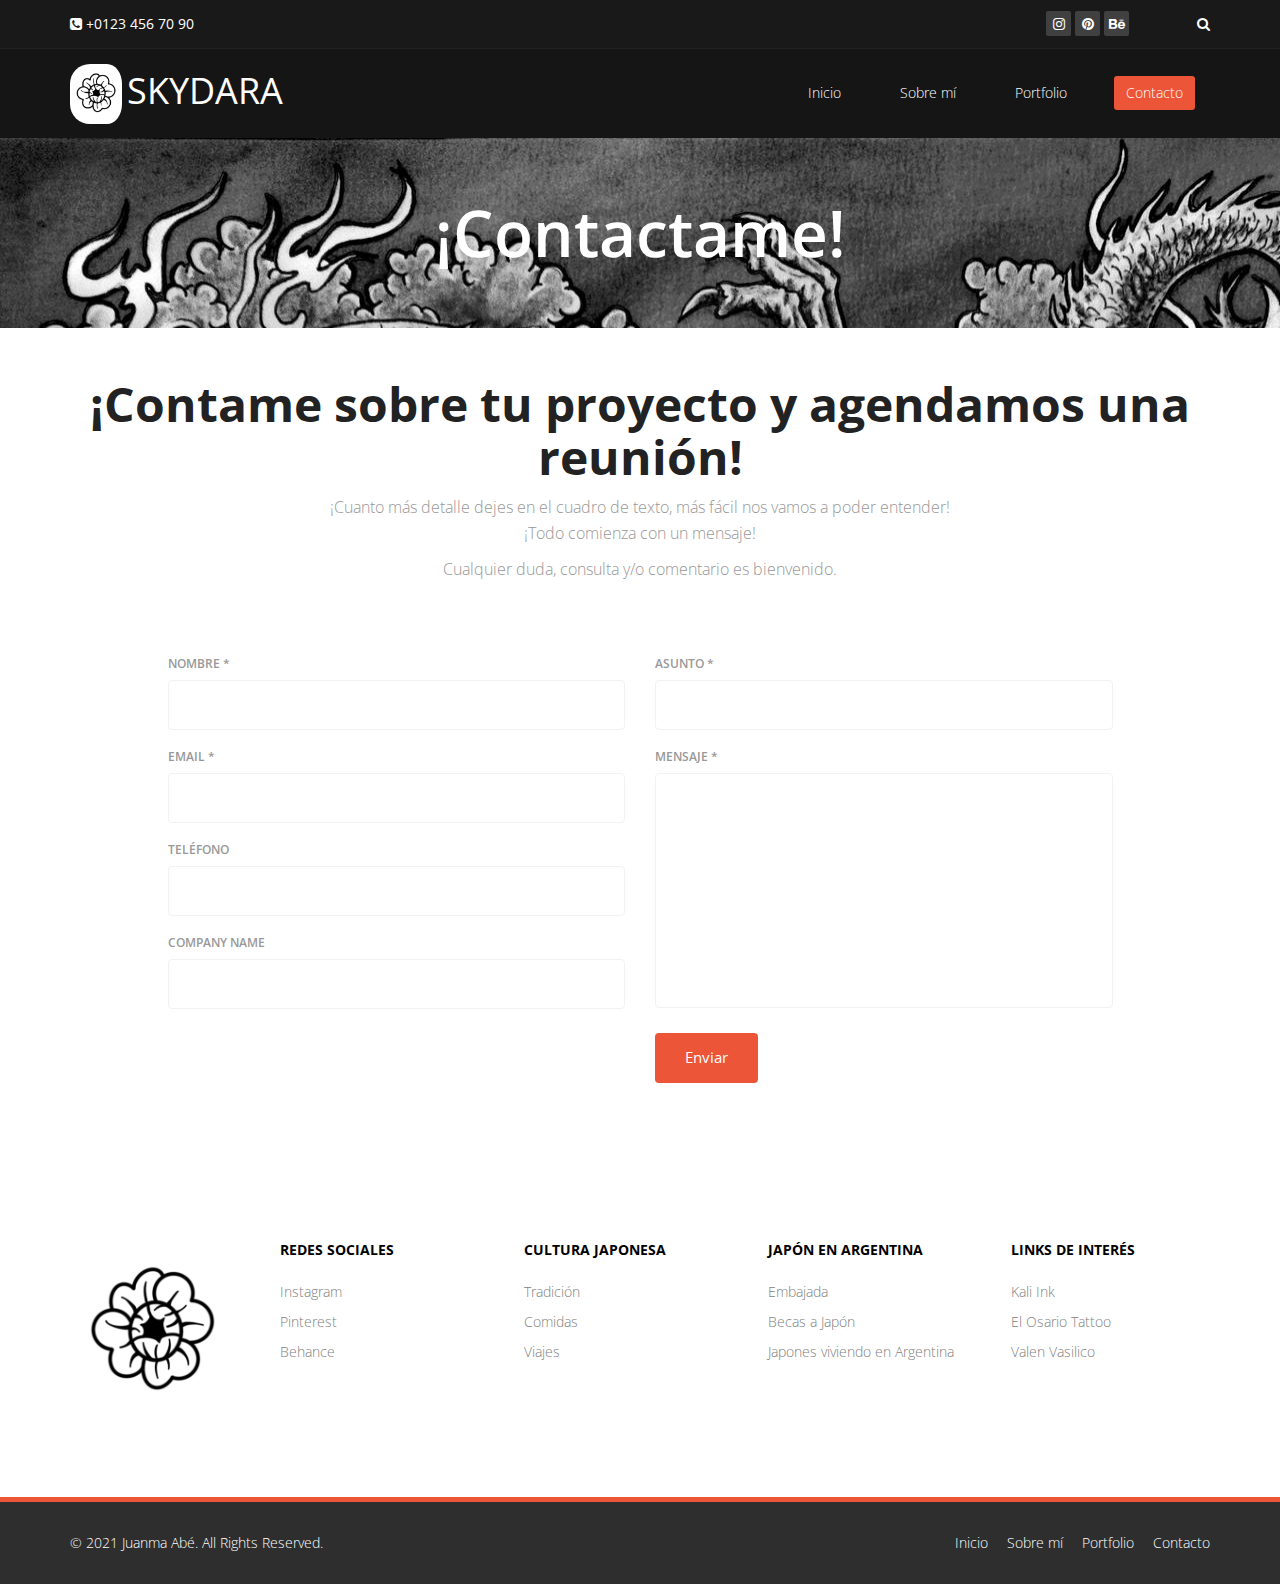
==== commit ff4eed8a: "Modifiqué el h2 de contact-us.html + etiqueta <p>" ====
--- a/contact-us.html
+++ b/contact-us.html
@@ -100,8 +100,9 @@
     <section id="contact-page">
         <div class="container">
             <div class="large-title text-center">        
-                <h2>Contame sobre tu proyecto y agendamos una reunión</h2>
+                <h2>¡Contame sobre tu proyecto y agendamos una reunión!</h2>
                 <p>¡Cuanto más detalle dejes en el cuadro de texto, más fácil nos vamos a poder entender! <br> ¡Todo comienza con un mensaje!</p>
+                <p>Cualquier duda, consulta y/o comentario es bienvenido.</p>
             </div> 
             <div class="row contact-wrap"> 
                 <div class="status alert alert-success" style="display: none"></div>
